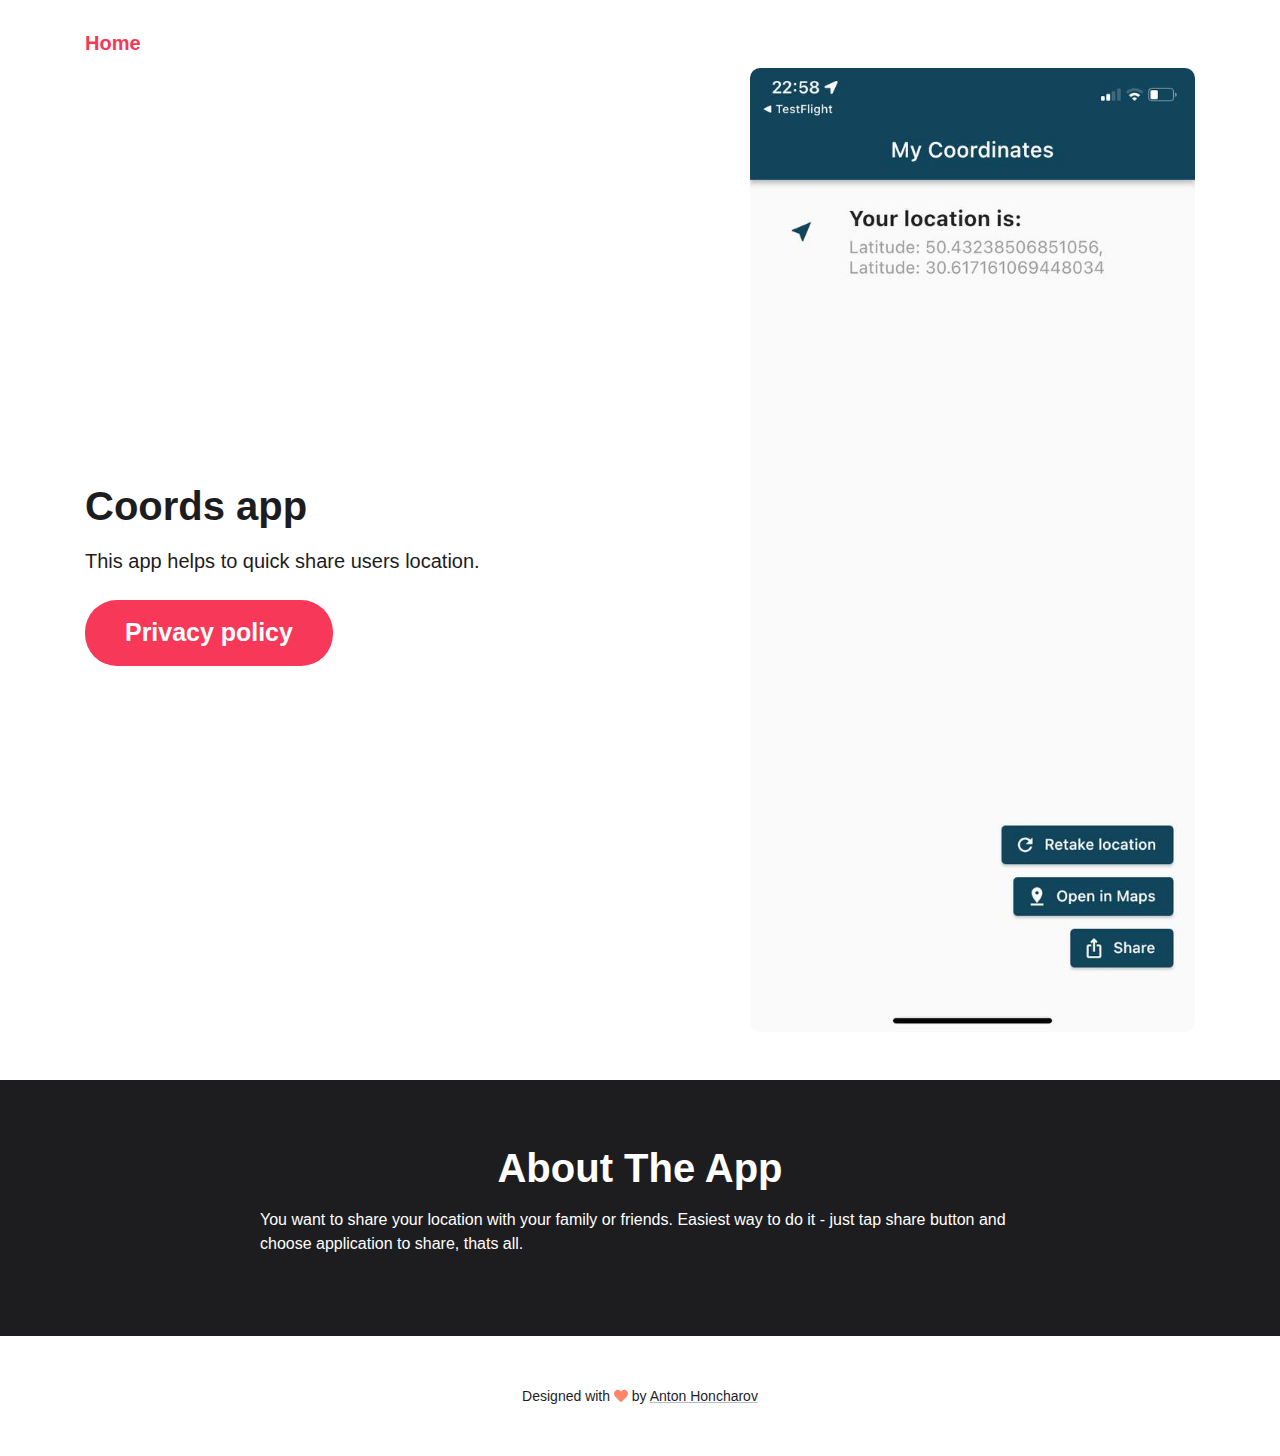
==== pages/coords.html @ 6bdc6e1f "coords app privacy policy with apps page" ====
<!DOCTYPE html>
<html lang="en">

<head>
	<title>Zmanim</title>

	<!-- Meta -->
	<meta charset="utf-8">
	<meta http-equiv="X-UA-Compatible" content="IE=edge">
	<meta name="viewport" content="width=device-width, initial-scale=1.0">
	<meta name="description" content="App's site. App that helps Jews to be observant of the mitzvot.">
	<meta name="author" content="Honcharov Anton">
	<link rel="shortcut icon" href="favicon.ico">

	<!-- Google Font -->
	<link href="https://fonts.googleapis.com/css?family=Quicksand:700|Roboto:400,400i,700&display=swap" rel="stylesheet">

	<!-- FontAwesome JS-->
	<script defer src="../assets/fontawesome/js/all.min.js"></script>

	<!-- Theme CSS -->
	<link id="theme-style" rel="stylesheet" href="../assets/css/theme.css">

</head>

<body>
	<header class="header">
		<div class="container">
			<a class="navbar-brand" href="../index.html">
			<!-- <img class="logo-icon mr-2" src="../assets/images/profiles/author-profile.png" alt="logo"> -->
			<h3 class="logo-text">Home</span>
			</a>
		</div>
		<!--//branding-->
	</header>
	<!--//header-->

	<section class="hero-section">
		<div class="container">
			<div class="row">
				<div class="col-12 col-md-7 pt-5 mb-5 align-self-center">
					<div class="promo pr-md-3 pr-lg-5">
						<h1 class="headline mb-3">
							Coords app
						</h1>
						<!--//headline-->
						<div class="subheadline mb-4">
							This app helps to quick share users location.
						</div>
						<!--//subheading-->

						<div class="cta-holder">
							<a class="btn btn-primary mr-lg-2"
								href="./privacy-policy-coords.html">Privacy policy</a>
							<!-- <a class="btn btn-secondary scrollto" href="#benefits-section">Learn More</a> -->

						</div>
						<!--//cta-holder-->

						
						<!--//hero-quotes-->
					</div>
					<!--//promo-->
				</div>
				<!--col-->
				<div class="col-12 col-md-5 mb-5 align-self-center">
					<div class="book-cover-holder">
						<img class="img-fluid book-cover" src="../assets/images/coords-cover.jpeg" alt="book cover">
					</div>
					<!--//book-cover-holder-->
					<!-- <div class="text-center"><a class="theme-link scrollto" href="#reviews-section">See all book reviews</a></div> -->
				</div>
				<!--col-->
			</div>
			<!--//row-->
		</div>
		<!--//container-->
	</section>

	<section id="author-section" class="author-section section theme-bg-primary py-5">
		<div class="container py-3">
			<!-- <div class="author-profile text-center mb-5">
				<img class="author-pic" src="../assets/images/profiles/author-profile.png" alt="image">
			</div> -->
			<!--//author-profile-->
			<h2 class="section-heading text-center text-white mb-3">About The App</h2>
			<div class="author-bio single-col-max mx-auto">
				<p> You want to share your location with your family or friends. Easiest way to do it - just tap share button and choose application to share, thats all.</p>
				</div>
				<!--//author-links-->

			</div>
			<!--//author-bio-->

		</div>
		<!--//container-->
	</section>
	<!--//author-section-->



	<footer class="footer">

		<div class="footer-bottom text-center py-5">

			<!--/* This template is free as long as you keep the footer attribution link. If you'd like to use the template without the attribution link, you can buy the commercial license via our website: themes.3rdwavemedia.com Thank you for your support. :) */-->
			<small class="copyright">Designed with <i class="fas fa-heart" style="color: #fb866a;"></i> by <a
					class="theme-link" href="https://www.linkedin.com/in/anton-honcharov-04216791/" target="_blank">Anton Honcharov</a></small>

		</div>

	</footer>

	<!-- Javascript -->
	<script src="../assets/plugins/jquery-3.4.1.min.js"></script>
	<script src="../assets/plugins/popper.min.js"></script>
	<script src="../assets/plugins/bootstrap/js/bootstrap.min.js"></script>
	<script src="../assets/plugins/jquery.scrollTo.min.js"></script>
	<script src="../assets/plugins/back-to-top.js"></script>

	<script src="../assets/js/main.js"></script>

</body>

</html>
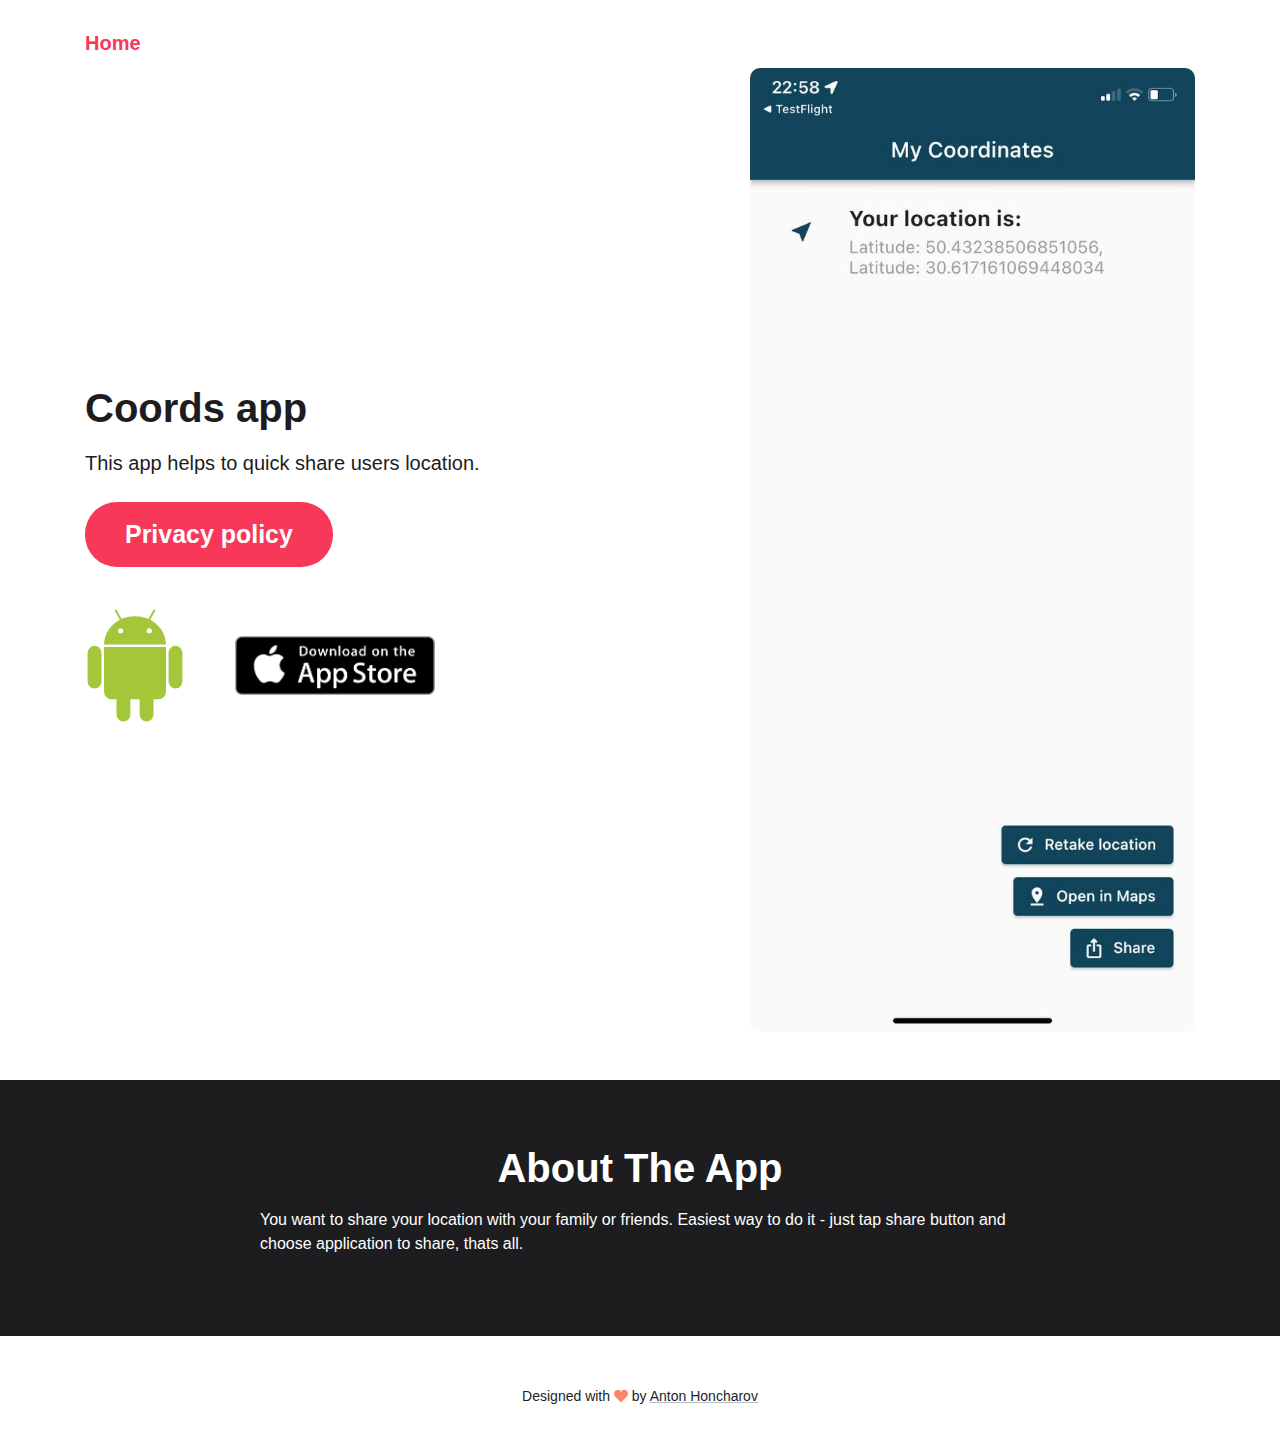
==== commit 9d8974d4: "coords page with links" ====
--- a/pages/coords.html
+++ b/pages/coords.html
@@ -47,6 +47,7 @@
 						<div class="subheadline mb-4">
 							This app helps to quick share users location.
 						</div>
+				
 						<!--//subheading-->
 
 						<div class="cta-holder">
@@ -57,7 +58,15 @@
 						</div>
 						<!--//cta-holder-->
 
-						
+						<div class="subheadline stores">
+							<a href="https://drive.google.com/file/d/115xRJuKb5xagK2KsVaW5YE_sg000jmbr/view?usp=sharing" target="_blank">
+								<img src="../assets/images/Android_robot.svg" alt="appstore" width="100"></a>
+							</a>
+
+							<a href="https://apps.apple.com/ru/app/coords/id1636310044" target="_blank">
+								<img src="../assets/images/appstore.png" alt="appstore" width="200">
+							</a>
+						</div>
 						<!--//hero-quotes-->
 					</div>
 					<!--//promo-->
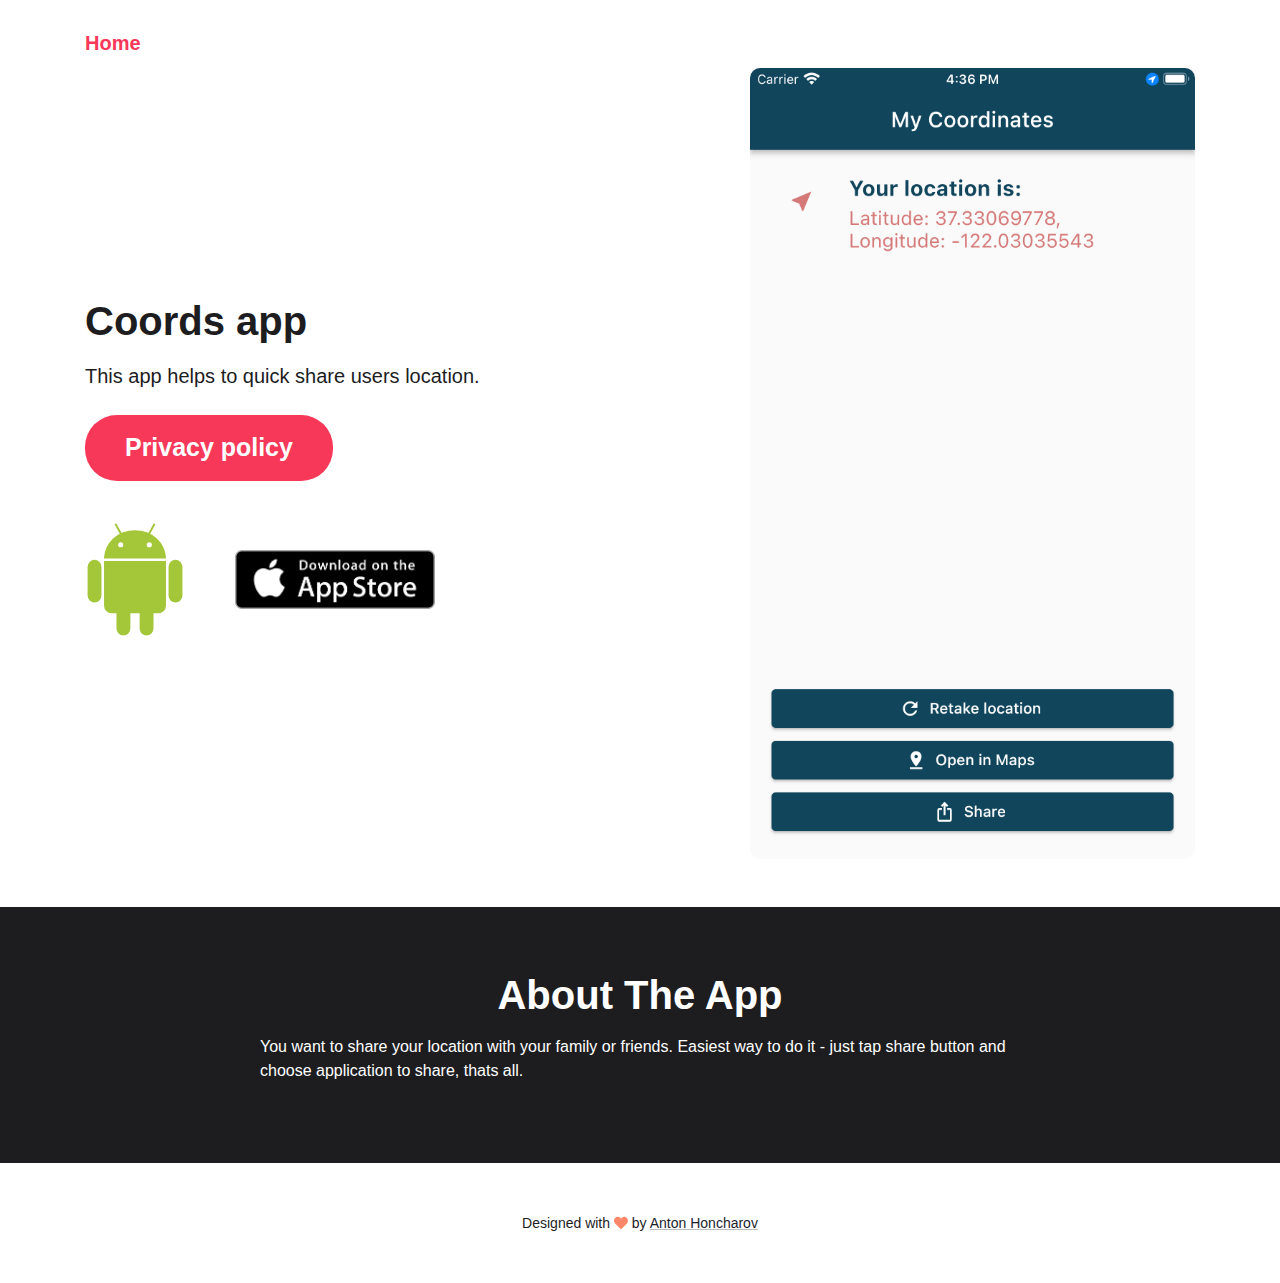
==== commit 791edb94: "coords-cover is changed" ====
--- a/pages/coords.html
+++ b/pages/coords.html
@@ -74,7 +74,7 @@
 				<!--col-->
 				<div class="col-12 col-md-5 mb-5 align-self-center">
 					<div class="book-cover-holder">
-						<img class="img-fluid book-cover" src="../assets/images/coords-cover.jpeg" alt="book cover">
+						<img class="img-fluid book-cover" src="../assets/images/coords-cover.png" alt="book cover">
 					</div>
 					<!--//book-cover-holder-->
 					<!-- <div class="text-center"><a class="theme-link scrollto" href="#reviews-section">See all book reviews</a></div> -->
